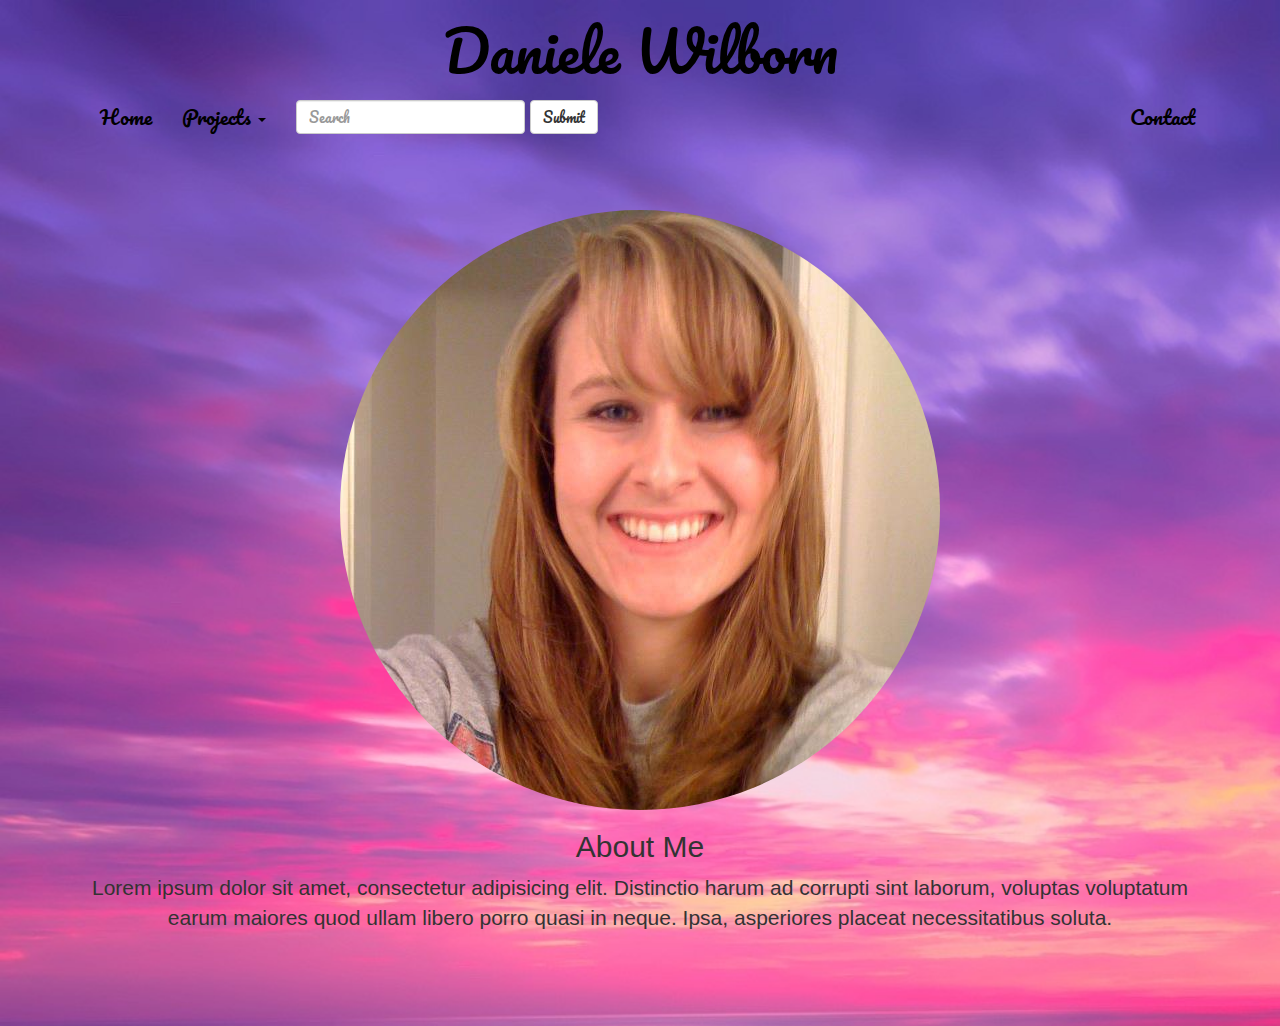
==== index.html @ 72fa13d2 "Finished Nav bar and created jumbotron/about me section" ====
<!DOCTYPE html>
<html lang="en">
<head>
  <meta charset="UTF-8">
  <meta name="viewport" content="width=device-width, initial-scale=1.0">
  <meta http-equiv="X-UA-Compatible" content="ie=edge">
  <title>Daniele Wilborn Portfolio</title>
  <link rel="stylesheet" href="css/bootstrap.min.css">
  <link rel="stylesheet" href="css/font-awesome.min.css">
  <link rel="stylesheet" href="css/style.css">
</head>
<body>
  <div class="container-fluid background-image">
    <div class="row pacifico-text">
      <h1 class="text-center">
        Daniele Wilborn
      </h1>
      <nav class="navbar navbar-default">
        <div class="container">
          <!-- Brand and toggle get grouped for better mobile display -->
          <div class="navbar-header">
            <button type="button" class="navbar-toggle collapsed" data-toggle="collapse" data-target="#bs-example-navbar-collapse-1" aria-expanded="false">
              <span class="sr-only">Toggle navigation</span>
              <span class="icon-bar"></span>
              <span class="icon-bar"></span>
              <span class="icon-bar"></span>
            </button>
          </div>

          <!-- Collect the nav links, forms, and other content for toggling -->
          <div class="collapse navbar-collapse" id="bs-example-navbar-collapse-1">
            <ul class="nav navbar-nav">
              <li class="active"><a href="file:///C:/Users/Daniele/Desktop/projects/final_project_portfolio/index.html#">Home <span class="sr-only">(current)</span></a></li>
              <li class="dropdown">
                <a href="#" class="dropdown-toggle" data-toggle="dropdown" role="button" aria-haspopup="true" aria-expanded="false">Projects <span class="caret"></span></a>
                <ul class="dropdown-menu">
                  <li><a href="file:///C:/Users/Daniele/Desktop/projects/feb-march-restaurante-Daniwilborn/index.html">Restaurant</a></li>
                </ul>
              </li>
            </ul>
            <form class="navbar-form navbar-left">
              <div class="form-group">
                <input type="text" class="form-control" placeholder="Search">
              </div>
              <button type="submit" class="btn btn-default">Submit</button>
            </form>
            <ul class="nav navbar-nav navbar-right">
              <li><a href="#">Contact</a></li>
            </ul>
              </li>
            </ul>
          </div><!-- /.navbar-collapse -->
        </div><!-- /.container-fluid -->
      </nav>
    </div>
    <div class="jumbotron"><!--Jumbotron Section starts here-->
      <div class="row">
        <img src="images/profile.jpg" alt="Profile Picture" class="img-circle">
        <h2>About Me</h2>
        <p>Lorem ipsum dolor sit amet, consectetur adipisicing elit. Distinctio harum ad corrupti sint laborum, voluptas voluptatum earum maiores quod ullam libero porro quasi in neque. Ipsa, asperiores placeat necessitatibus soluta.</p>
      </div>
    </div>
  </div>
  <script src="https://ajax.googleapis.com/ajax/libs/jquery/1.11.3/jquery.min.js"></script>
	<script src="js/bootstrap.min.js"></script>
</body>
</html>
---- css/style.css ----
/*Universal*/
@import url('https://fonts.googleapis.com/css?family=Pacifico');

.pacifico-text {
  font-family: 'Pacifico', cursive;
}


/*Header*/
h1 {
  font-size: 4em;
  color: black;
}
/*Navbar*/
.navbar{
  font-size: 20px;
  background-color: transparent;
  border: none;
  color: white;
}

.navbar-default .navbar-nav > .active > a, .navbar-default .navbar-nav > .active > a:focus, .navbar-default .navbar-nav > .active > a:hover{
  background-color: transparent;
  color: black;
}

.navbar-default .navbar-nav > .open > a, .navbar-default .navbar-nav > .open > a:focus, .navbar-default .navbar-nav > .open > a:hover {
  color: black;
  background-color: transparent;
  }
.navbar-default .navbar-nav > li > a:focus, .navbar-default .navbar-nav > li > a:hover{
   color: black;
  }
.navbar-default .navbar-nav > li > a{
  color: black;
}
.background-image{
  background-image: url('../images/sunset.jpeg');
  background-repeat: no-repeat;
  background-size: cover;
}
/*Jumbotron*/
.jumbotron{
  background-color: transparent;
  text-align: center;
}
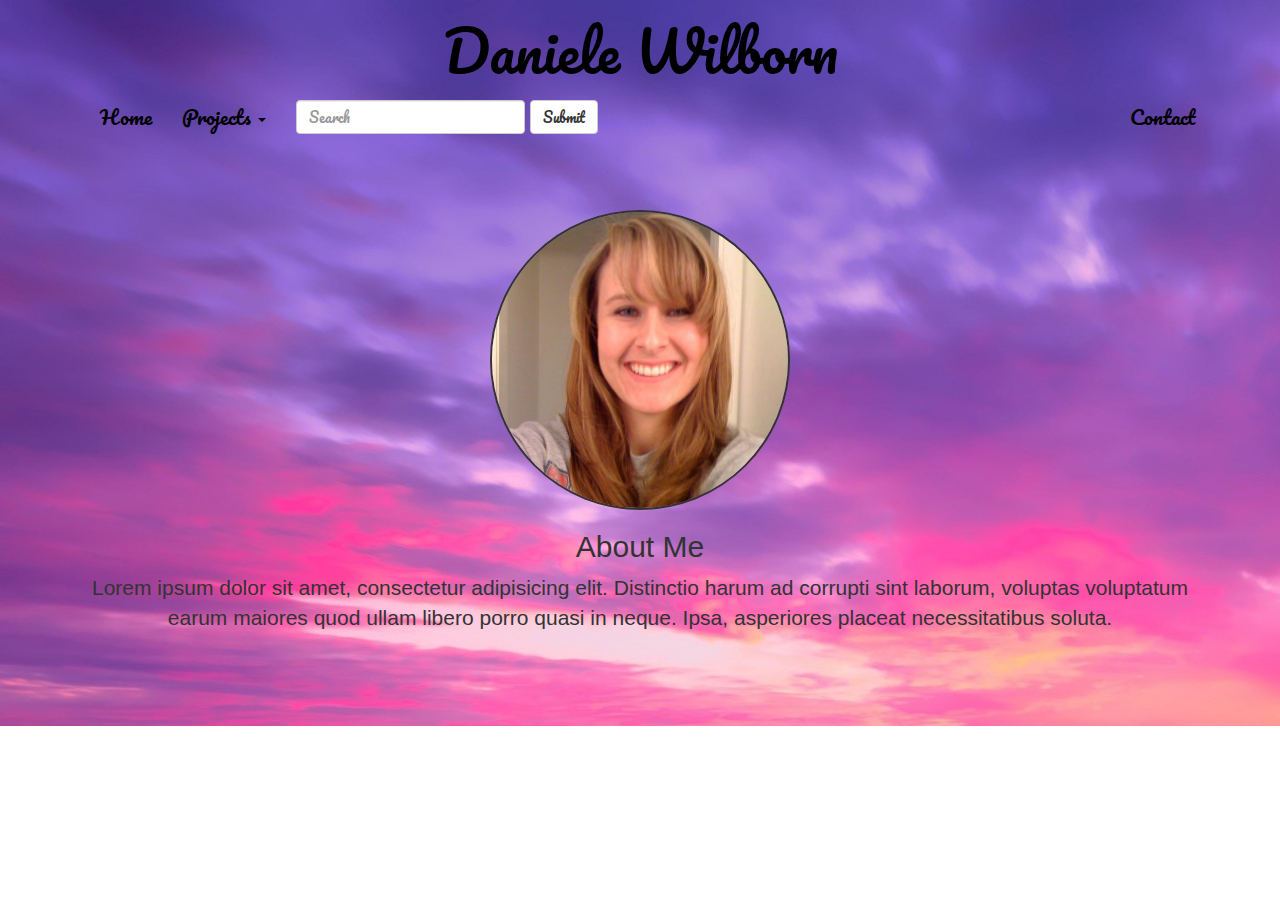
==== commit 4340d0da: "updated image animation" ====
--- a/index.html
+++ b/index.html
@@ -55,7 +55,7 @@
     </div>
     <div class="jumbotron"><!--Jumbotron Section starts here-->
       <div class="row">
-        <img src="images/profile.jpg" alt="Profile Picture" class="img-circle">
+        <img src="images/profile.jpg" alt="Profile Picture" class="img-circle element">        
         <h2>About Me</h2>
         <p>Lorem ipsum dolor sit amet, consectetur adipisicing elit. Distinctio harum ad corrupti sint laborum, voluptas voluptatum earum maiores quod ullam libero porro quasi in neque. Ipsa, asperiores placeat necessitatibus soluta.</p>
       </div>
--- a/css/style.css
+++ b/css/style.css
@@ -44,3 +44,15 @@
   background-color: transparent;
   text-align: center;
 }
+img{
+  width: 300px;
+  border: 2px solid;
+}
+@keyframes picture {
+  from {height: 0px;}
+  to {height: 300px;}
+}
+
+.element {
+  animation: picture 1.5s ease-out none;
+}
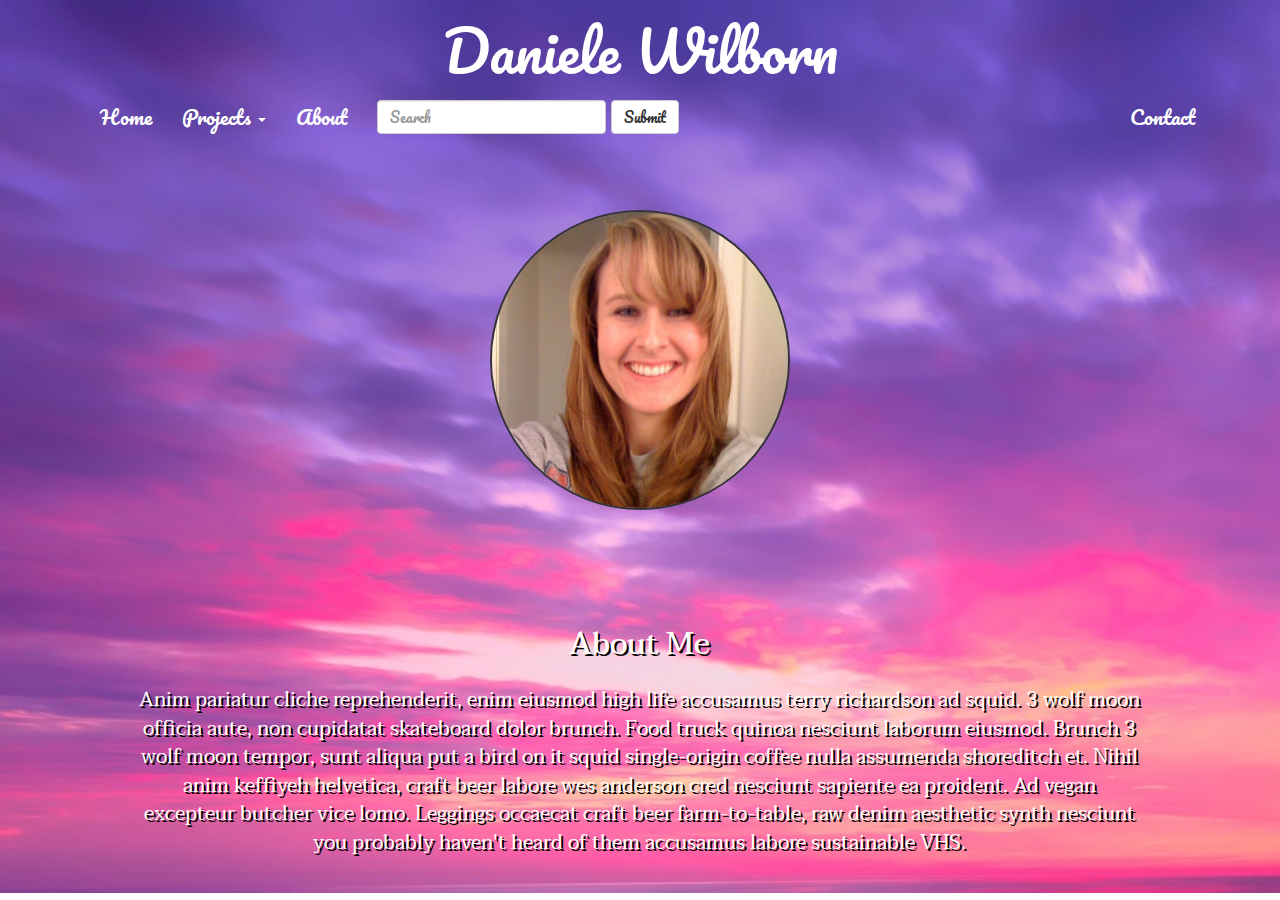
==== commit 8a608cb0: "Made website responsive and added about me section" ====
--- a/index.html
+++ b/index.html
@@ -38,6 +38,11 @@
                 </ul>
               </li>
             </ul>
+            <ul class="nav navbar-nav navbar-left">
+              <li>
+                <a href="#accordion">About</a>
+              </li>
+            </ul>
             <form class="navbar-form navbar-left">
               <div class="form-group">
                 <input type="text" class="form-control" placeholder="Search">
@@ -47,19 +52,34 @@
             <ul class="nav navbar-nav navbar-right">
               <li><a href="#">Contact</a></li>
             </ul>
-              </li>
-            </ul>
           </div><!-- /.navbar-collapse -->
         </div><!-- /.container-fluid -->
       </nav>
     </div>
     <div class="jumbotron"><!--Jumbotron Section starts here-->
       <div class="row">
-        <img src="images/profile.jpg" alt="Profile Picture" class="img-circle element">        
-        <h2>About Me</h2>
-        <p>Lorem ipsum dolor sit amet, consectetur adipisicing elit. Distinctio harum ad corrupti sint laborum, voluptas voluptatum earum maiores quod ullam libero porro quasi in neque. Ipsa, asperiores placeat necessitatibus soluta.</p>
+        <img src="images/profile.jpg" alt="Profile Picture" class="img-circle element">
       </div>
     </div>
+    <div class="row"><!--About section starts here-->
+      <div class="panel-group text-center col-xs-10 col-xs-offset-1 col-sm-6 col-sm-offset-3 col-md-6 col-md-offset-3 col-lg-10 col-lg-offset-1" id="accordion" role="tablist" aria-multiselectable="true">
+        <div class="panel panel-default">
+          <div class="panel-heading" role="tab" id="headingOne">
+            <h4 class="panel-title ">
+              <a role="button" data-toggle="collapse" data-parent="#accordion" href="#collapseOne" aria-expanded="true" aria-controls="collapseOne">
+                About Me
+              </a>
+            </h4>
+          </div>
+          <div id="collapseOne" class="panel-collapse collapse in" role="tabpanel" aria-labelledby="headingOne">
+            <div class="panel-body">
+              Anim pariatur cliche reprehenderit, enim eiusmod high life accusamus terry richardson ad squid. 3 wolf moon officia aute, non cupidatat skateboard dolor brunch. Food truck quinoa nesciunt laborum eiusmod. Brunch 3 wolf moon tempor, sunt aliqua put a bird on it squid single-origin coffee nulla assumenda shoreditch et. Nihil anim keffiyeh helvetica, craft beer labore wes anderson cred nesciunt sapiente ea proident. Ad vegan excepteur butcher vice lomo. Leggings occaecat craft beer farm-to-table, raw denim aesthetic synth nesciunt you probably haven't heard of them accusamus labore sustainable VHS.
+            </div>
+          </div>
+        </div>
+      </div>
+    </div>
+    <!-- About section ends here -->
   </div>
   <script src="https://ajax.googleapis.com/ajax/libs/jquery/1.11.3/jquery.min.js"></script>
 	<script src="js/bootstrap.min.js"></script>
--- a/css/style.css
+++ b/css/style.css
@@ -1,15 +1,18 @@
 /*Universal*/
 @import url('https://fonts.googleapis.com/css?family=Pacifico');
+@import url('https://fonts.googleapis.com/css?family=Taviraj');
 
 .pacifico-text {
   font-family: 'Pacifico', cursive;
 }
-
+.taviraj.text{
+  font-family:'Taviraj', serif;
+}
 
 /*Header*/
 h1 {
   font-size: 4em;
-  color: black;
+  color: white;
 }
 /*Navbar*/
 .navbar{
@@ -21,18 +24,18 @@
 
 .navbar-default .navbar-nav > .active > a, .navbar-default .navbar-nav > .active > a:focus, .navbar-default .navbar-nav > .active > a:hover{
   background-color: transparent;
-  color: black;
+  color: white;
 }
 
 .navbar-default .navbar-nav > .open > a, .navbar-default .navbar-nav > .open > a:focus, .navbar-default .navbar-nav > .open > a:hover {
-  color: black;
+  color: white;
   background-color: transparent;
   }
 .navbar-default .navbar-nav > li > a:focus, .navbar-default .navbar-nav > li > a:hover{
-   color: black;
+   color: white;
   }
 .navbar-default .navbar-nav > li > a{
-  color: black;
+  color: white;
 }
 .background-image{
   background-image: url('../images/sunset.jpeg');
@@ -45,9 +48,11 @@
   text-align: center;
 }
 img{
-  width: 300px;
-  border: 2px solid;
-}
+   width: 300px;
+   border: 2px solid;
+ }
+
+
 @keyframes picture {
   from {height: 0px;}
   to {height: 300px;}
@@ -56,3 +61,25 @@
 .element {
   animation: picture 1.5s ease-out none;
 }
+/*About*/
+.panel {
+  background-color: transparent;
+  border: none;
+  color: white;
+  font-family:'Taviraj', serif;
+  font-size: 20px;
+  text-shadow: 1.5px 1.5px rgba(0, 0, 0, 1);
+  margin-top: 30px;
+}
+.panel-title{
+  font-size: 30px;
+}
+.panel-default > .panel-heading{
+  background-color: transparent;
+  border: none;
+  color: white;
+  font-family:'Taviraj', serif;
+}
+.panel-group .panel-heading + .panel-collapse > .list-group, .panel-group .panel-heading + .panel-collapse > .panel-body{
+  border: none;
+}
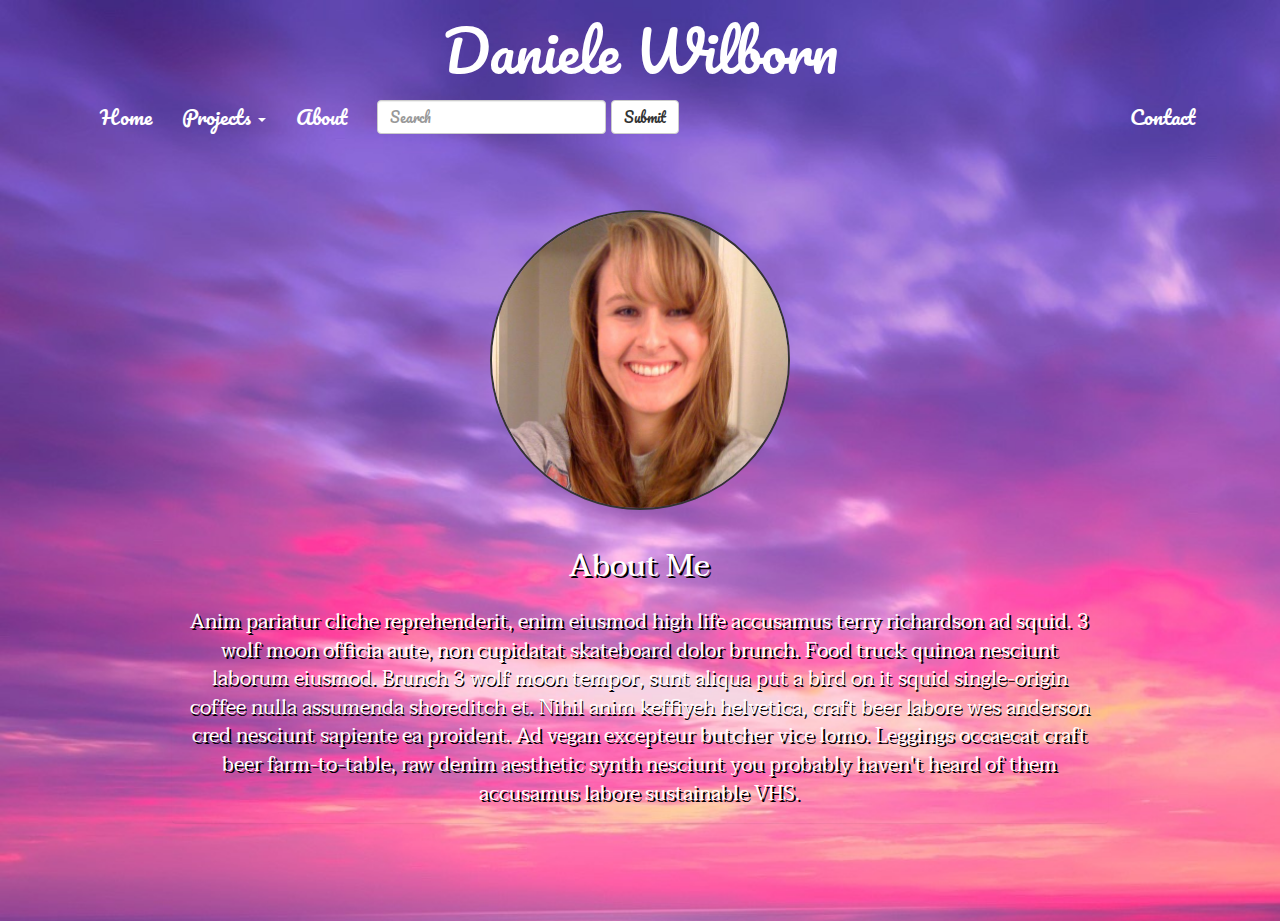
==== commit f27b049d: "gh-pages" ====
--- a/index.html
+++ b/index.html
@@ -50,7 +50,7 @@
               <button type="submit" class="btn btn-default">Submit</button>
             </form>
             <ul class="nav navbar-nav navbar-right">
-              <li><a href="#">Contact</a></li>
+              <li><a href="file:///C:/Users/Daniele/Desktop/projects/final_project_portfolio/contact-page.html">Contact</a></li>
             </ul>
           </div><!-- /.navbar-collapse -->
         </div><!-- /.container-fluid -->
@@ -60,8 +60,8 @@
       <div class="row">
         <img src="images/profile.jpg" alt="Profile Picture" class="img-circle element">
       </div>
-    </div>
-    <div class="row"><!--About section starts here-->
+
+      <div class="row"><!--About section starts here-->
       <div class="panel-group text-center col-xs-10 col-xs-offset-1 col-sm-6 col-sm-offset-3 col-md-6 col-md-offset-3 col-lg-10 col-lg-offset-1" id="accordion" role="tablist" aria-multiselectable="true">
         <div class="panel panel-default">
           <div class="panel-heading" role="tab" id="headingOne">
@@ -79,7 +79,8 @@
         </div>
       </div>
     </div>
-    <!-- About section ends here -->
+      <!-- About section ends here -->
+    </div>  <!--Jumbotron section ends here-->
   </div>
   <script src="https://ajax.googleapis.com/ajax/libs/jquery/1.11.3/jquery.min.js"></script>
 	<script src="js/bootstrap.min.js"></script>
--- a/css/style.css
+++ b/css/style.css
@@ -1,6 +1,16 @@
 /*Universal*/
 @import url('https://fonts.googleapis.com/css?family=Pacifico');
 @import url('https://fonts.googleapis.com/css?family=Taviraj');
+
+@media screen and (min-width: 700px) {
+  h1 {font-size: 40px
+
+  }
+}
+
+.background-image{
+  min-height: 100vh;
+}
 
 .pacifico-text {
   font-family: 'Pacifico', cursive;
@@ -10,7 +20,7 @@
 }
 
 /*Header*/
-h1 {
+h1{
   font-size: 4em;
   color: white;
 }
@@ -83,3 +93,20 @@
 .panel-group .panel-heading + .panel-collapse > .list-group, .panel-group .panel-heading + .panel-collapse > .panel-body{
   border: none;
 }
+/*Contact page Begins*/
+h2{
+  margin-top: 100px;
+  color: white;
+}
+.contact{
+  margin-top: 50px;
+  color: white;
+  font-size: 20px;
+}
+/*Footer starts here*/
+.fa a{
+  color: white;
+}
+footer{
+  text-align: center;
+}
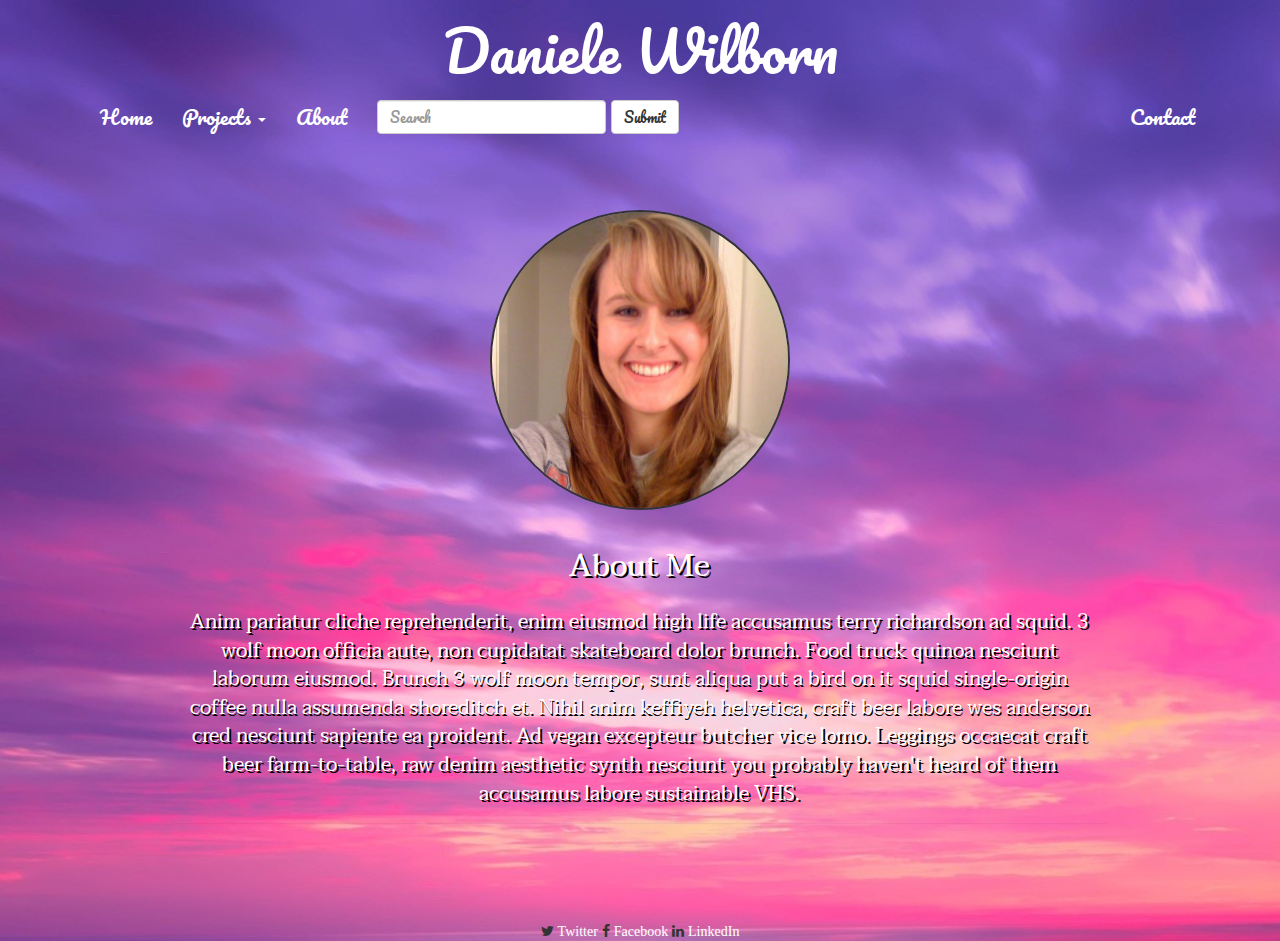
==== commit e5abde9d: "Media Query" ====
--- a/index.html
+++ b/index.html
@@ -81,6 +81,11 @@
     </div>
       <!-- About section ends here -->
     </div>  <!--Jumbotron section ends here-->
+    <footer class="col-md-12 social">
+      <i class="fa fa-twitter"><a href="#">  Twitter</a></i>
+      <i class="fa fa-facebook"><a href="#">  Facebook</a></i>
+      <i class="fa fa-linkedin"><a href="#">  LinkedIn</a></i>
+    </footer>
   </div>
   <script src="https://ajax.googleapis.com/ajax/libs/jquery/1.11.3/jquery.min.js"></script>
 	<script src="js/bootstrap.min.js"></script>
--- a/css/style.css
+++ b/css/style.css
@@ -2,9 +2,9 @@
 @import url('https://fonts.googleapis.com/css?family=Pacifico');
 @import url('https://fonts.googleapis.com/css?family=Taviraj');
 
-@media screen and (min-width: 700px) {
-  h1 {font-size: 40px
-
+@media screen and (max-width: 700px) {
+   body .container-fluid .row h1{
+     font-size: 35px;
   }
 }
 
